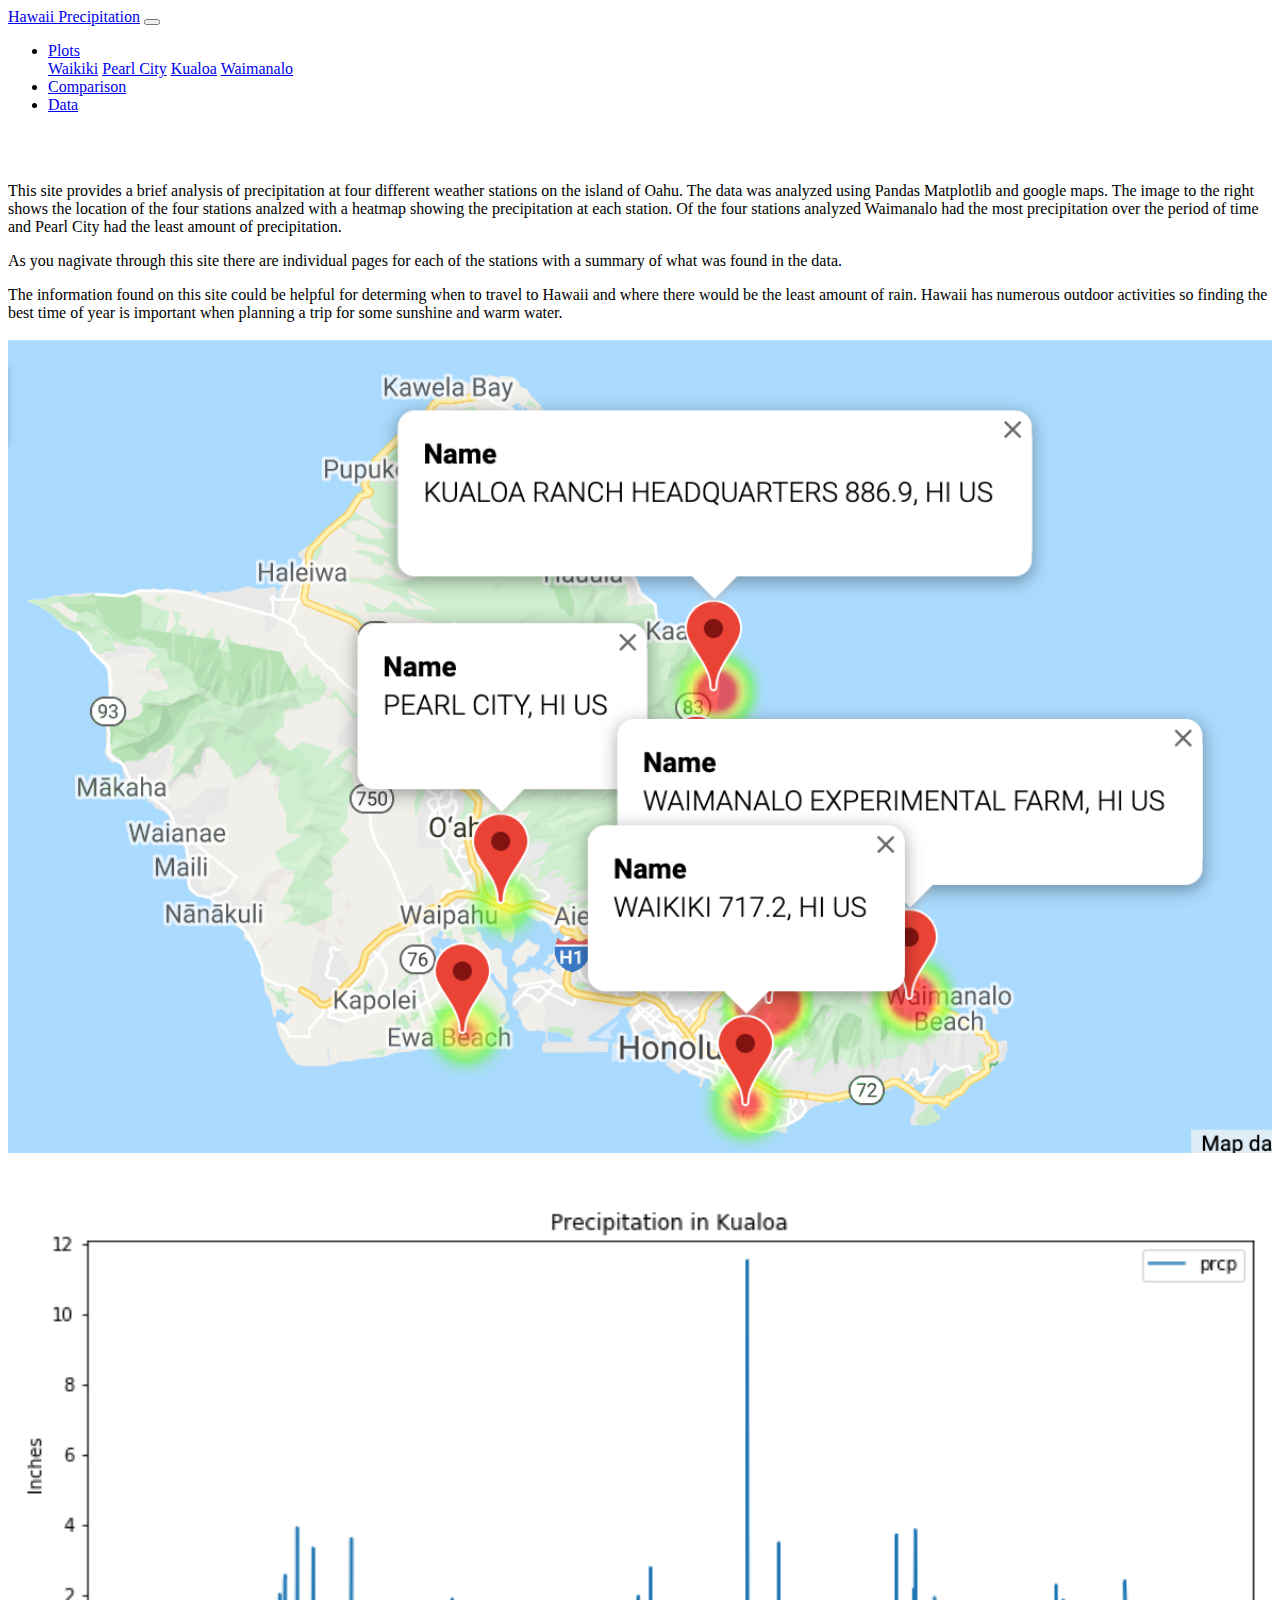
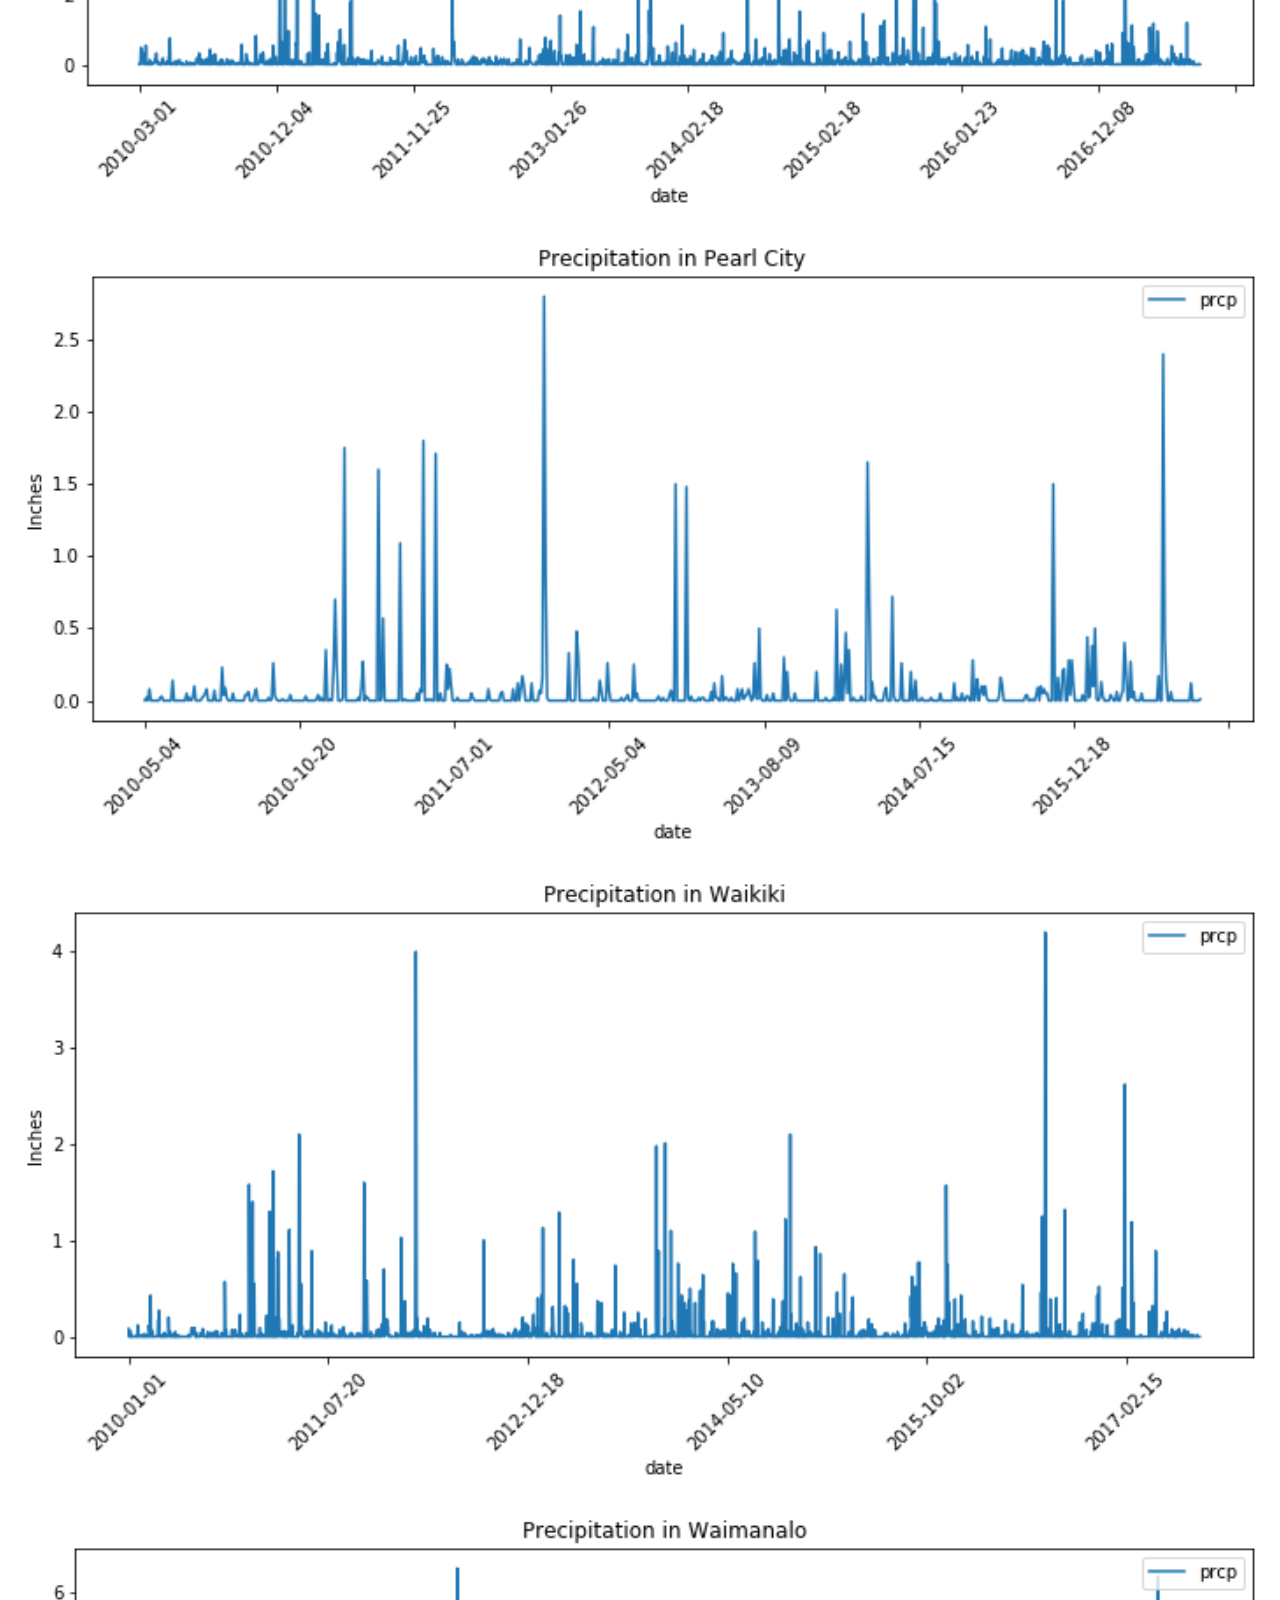
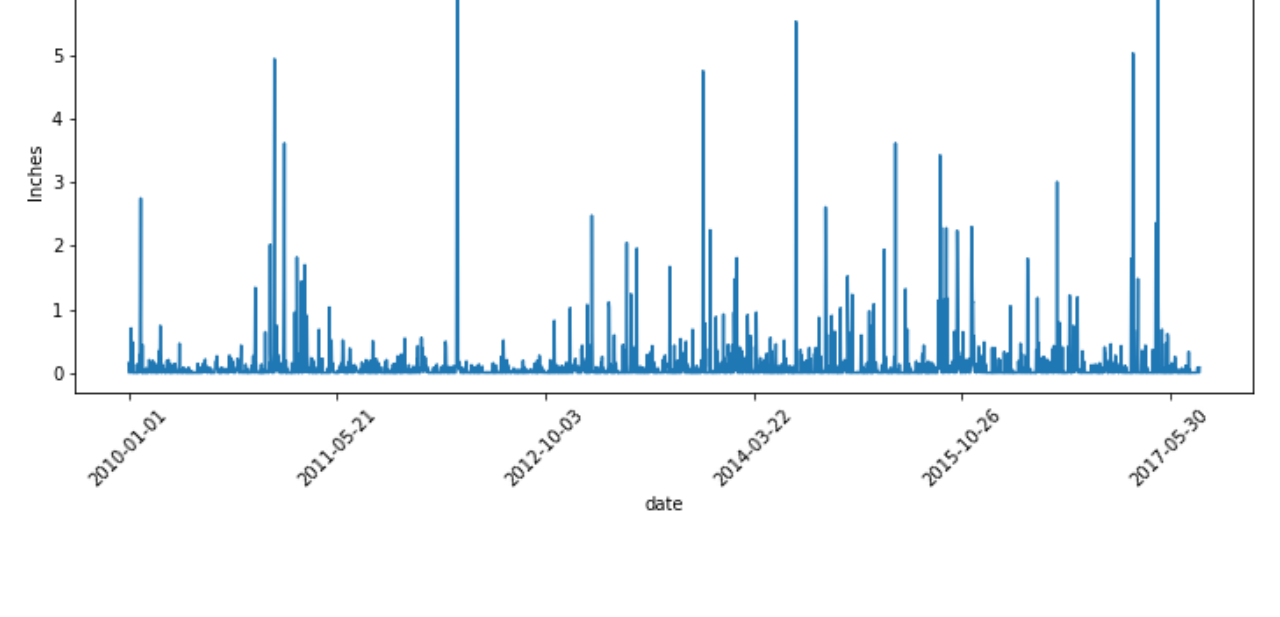
==== index.html @ 2b120fa8 "working dropdown and toggle menu" ====
<!doctype html>
<html lang="en">
  <head>
    <!-- Required meta tags -->
    <meta charset="utf-8">
    <meta name="viewport" content="width=device-width, initial-scale=1">

    <!-- Bootstrap CSS -->
    <link href="https://cdn.jsdelivr.net/npm/bootstrap@5.0.0-beta2/dist/css/bootstrap.min.css" rel="stylesheet" integrity="sha384-BmbxuPwQa2lc/FVzBcNJ7UAyJxM6wuqIj61tLrc4wSX0szH/Ev+nYRRuWlolflfl" crossorigin="anonymous">

    <title>Hawaii Precipitation</title>
  </head>
  <body>

    <!-- Option 1: Bootstrap Bundle with Popper -->
    <script src="https://cdn.jsdelivr.net/npm/bootstrap@5.0.0-beta2/dist/js/bootstrap.bundle.min.js" integrity="sha384-b5kHyXgcpbZJO/tY9Ul7kGkf1S0CWuKcCD38l8YkeH8z8QjE0GmW1gYU5S9FOnJ0" crossorigin="anonymous"></script>

    <nav class="navbar navbar-expand-lg navbar-dark bg-primary">
        <a class="navbar-brand" href="index.html">Hawaii Precipitation</a>
        <button class="navbar-toggler" type="button" data-toggle="collapse" data-target="#navbarColor01" aria-controls="navbarColor01" aria-expanded="false" aria-label="Toggle navigation">
          <span class="navbar-toggler-icon"></span>
        </button>
      
        <div class="collapse navbar-collapse" id="navbarColor01">
          <ul class="navbar-nav mr-auto">
            <li class="nav-item dropdown">
              <a class="nav-link dropdown-toggle" data-toggle="dropdown" href="#" role="button" aria-haspopup="true" aria-expanded="false">Plots</a>
              <div class="dropdown-menu">
                <a class="dropdown-item" href="assets/waikiki.html">Waikiki</a>
                <a class="dropdown-item" href="assets/pearl_city.html">Pearl City</a>
                <a class="dropdown-item" href="assets/kualoa.html">Kualoa</a>
                <a class="dropdown-item" href="assets/waimanalo.html">Waimanalo</a>
              </div>
            </li>
            <li class="nav-item">
                <a class="nav-link" href="assets/comparisons.html">Comparison</a>
              </li>
              <li class="nav-item">
                <a class="nav-link" href="assets/hawaii_data.html">Data</a>
              </li>
          </ul>
          <!-- <form class="form-inline my-2 my-lg-0">
            <input class="form-control mr-sm-2" type="text" placeholder="Search">
            <button class="btn btn-secondary my-2 my-sm-0" type="submit">Search</button>
          </form> -->
        </div>
      </nav>
      <br></br>
      <div class="container-fluid">
        <!-- <div class="row">
          <div class="col-md-12">
            <p>This site provides a brief analysis of precipitation at four different weather stations on the island of Oahu.</p>
          </div>
        </div> -->
       
        <div class="row">
            <div class="col-md-6">
              <p>This site provides a brief analysis of precipitation at four different weather stations on the island of Oahu. The data was analyzed using Pandas Matplotlib and google maps. The image to the right shows the location of the four stations analzed with a heatmap showing the precipitation at each station. Of the four stations analyzed Waimanalo had the most precipitation over the period of time and Pearl City had the least amount of precipitation. </p>
              <p>As you nagivate through this site there are individual pages for each of the stations with a summary of what was found in the data. </p>
              <p>The information found on this site could be helpful for determing when to travel to Hawaii and where there would be the least amount of rain. Hawaii has numerous outdoor activities so finding the best time of year is important when planning a trip for some sunshine and warm water.</p>
            </div>
            <div class="col-md-6"><img src="visualizations/hawaii_locations.png" alt="precipitation heatmap of hawaii with locations" width="100%">
            </div>
        </div>
        <br></br>
        <div class="container-fluid">
          <div class="row">
              <div class="col-md-6">
                <a href="assets/kualoa.html">
                  <img src="visualizations/kualoa.png" alt="Kualoa precipitationgrab" width="100%">
                </a>
              </div>
              <div class="col-md-6">
                <a href="assets/pearl_city.html">
                  <img src="visualizations/pearl_city.png" alt="Pearl City precipitation graph" width="100%">
                </a>
              </div>
          </div>
      </div>
      <div class="container-fluid">
          <div class="row">
              <div class="col-md-6">
                <a href="assets/waikiki.html">
                  <img src="visualizations/waikiki.png" alt="Waikiki precipitation graph" width="100%">
                </a>
              </div>
              <div class="col-md-6">
                <a href="assets/waimanalo.html">
                  <img src="visualizations/waimanalo.png" alt="Waimanalo precipitation graph" width="100%">
                </a>
              </div>
          </div>
      </div>
    </div>
    <br></br>
      <div class="container-fluid">
        <div class="row">
            <div class="col-md-6">
                
            </div>
            <div class="col-md-6">
                
            </div>
        </div>
        <br></br>
        
    </div>

    <script src="https://code.jquery.com/jquery-3.3.1.slim.min.js" integrity="sha384-q8i/X+965DzO0rT7abK41JStQIAqVgRVzpbzo5smXKp4YfRvH+8abtTE1Pi6jizo" crossorigin="anonymous"></script>
    <script src="https://cdnjs.cloudflare.com/ajax/libs/popper.js/1.14.6/umd/popper.min.js" integrity="sha384-wHAiFfRlMFy6i5SRaxvfOCifBUQy1xHdJ/yoi7FRNXMRBu5WHdZYu1hA6ZOblgut" crossorigin="anonymous"></script>
    <script src="https://stackpath.bootstrapcdn.com/bootstrap/4.2.1/js/bootstrap.min.js" integrity="sha384-B0UglyR+jN6CkvvICOB2joaf5I4l3gm9GU6Hc1og6Ls7i6U/mkkaduKaBhlAXv9k" crossorigin="anonymous"></script>   


  </body>
</html>
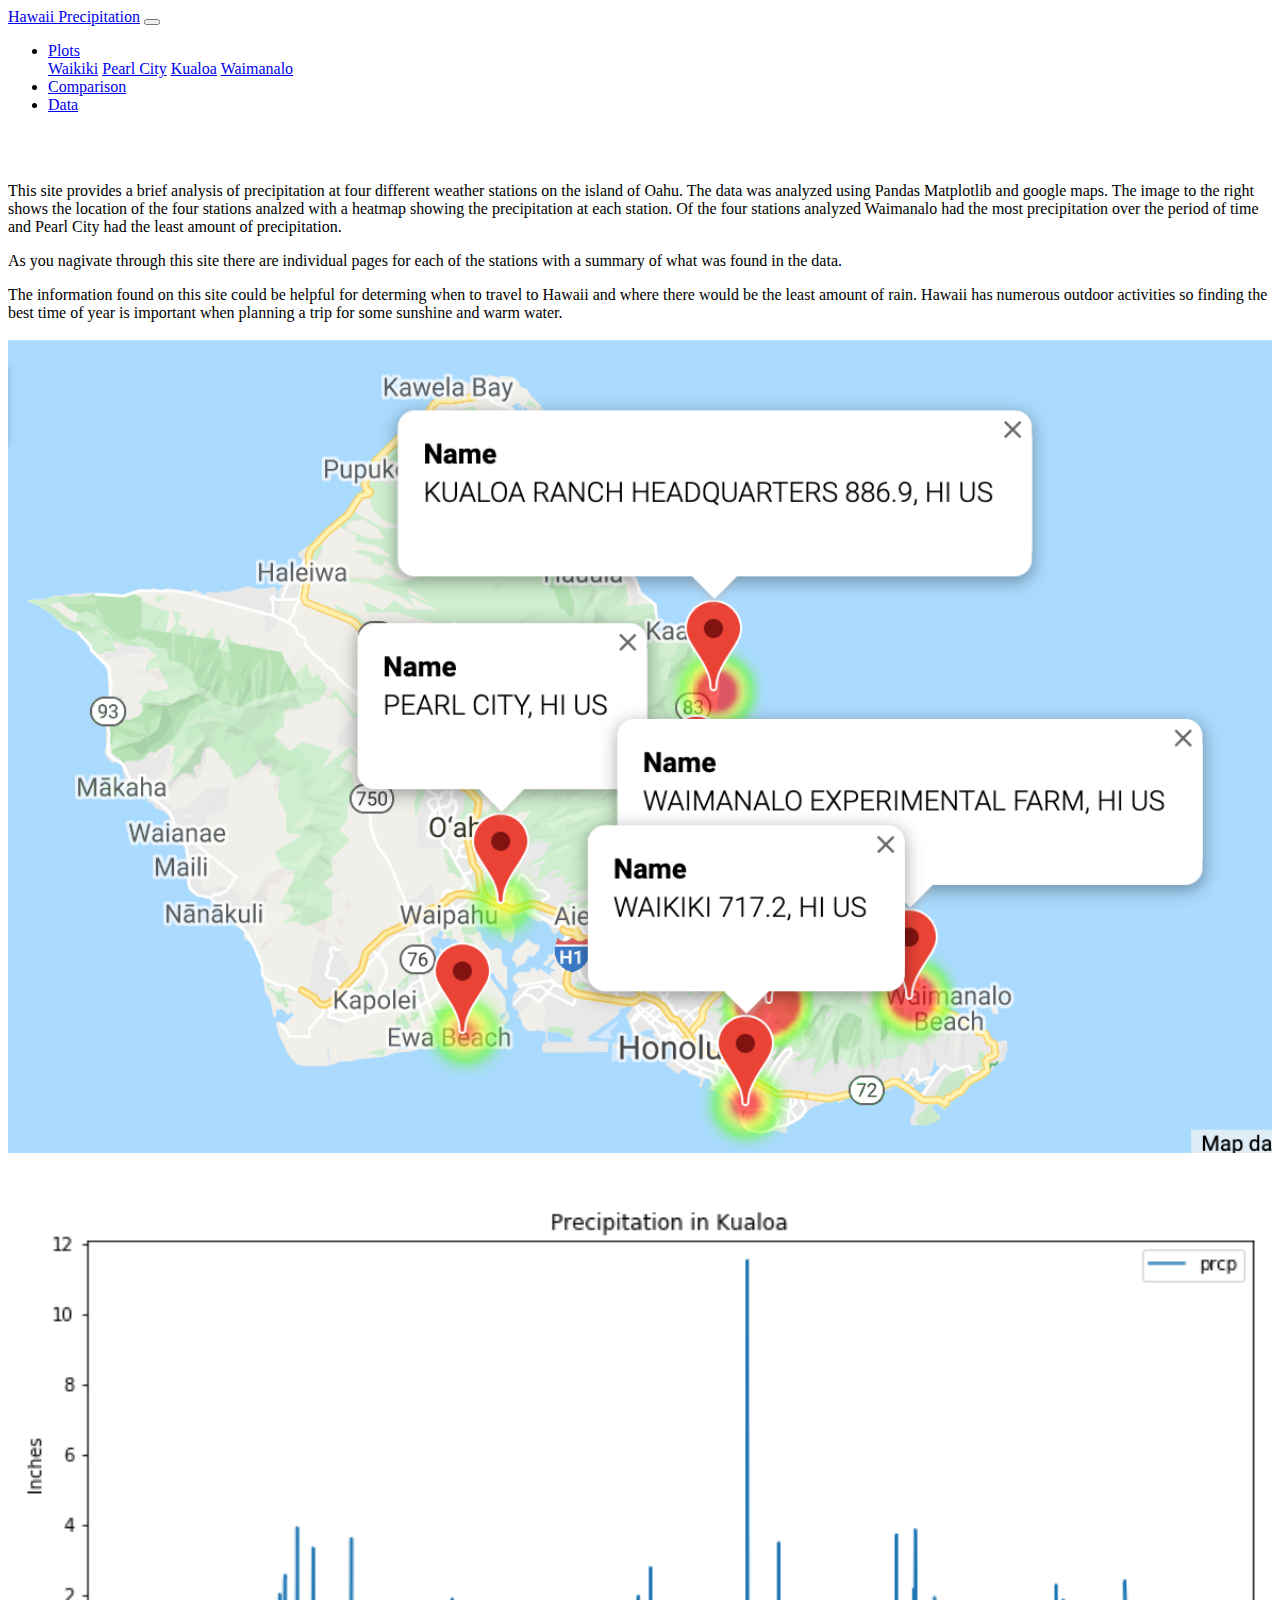
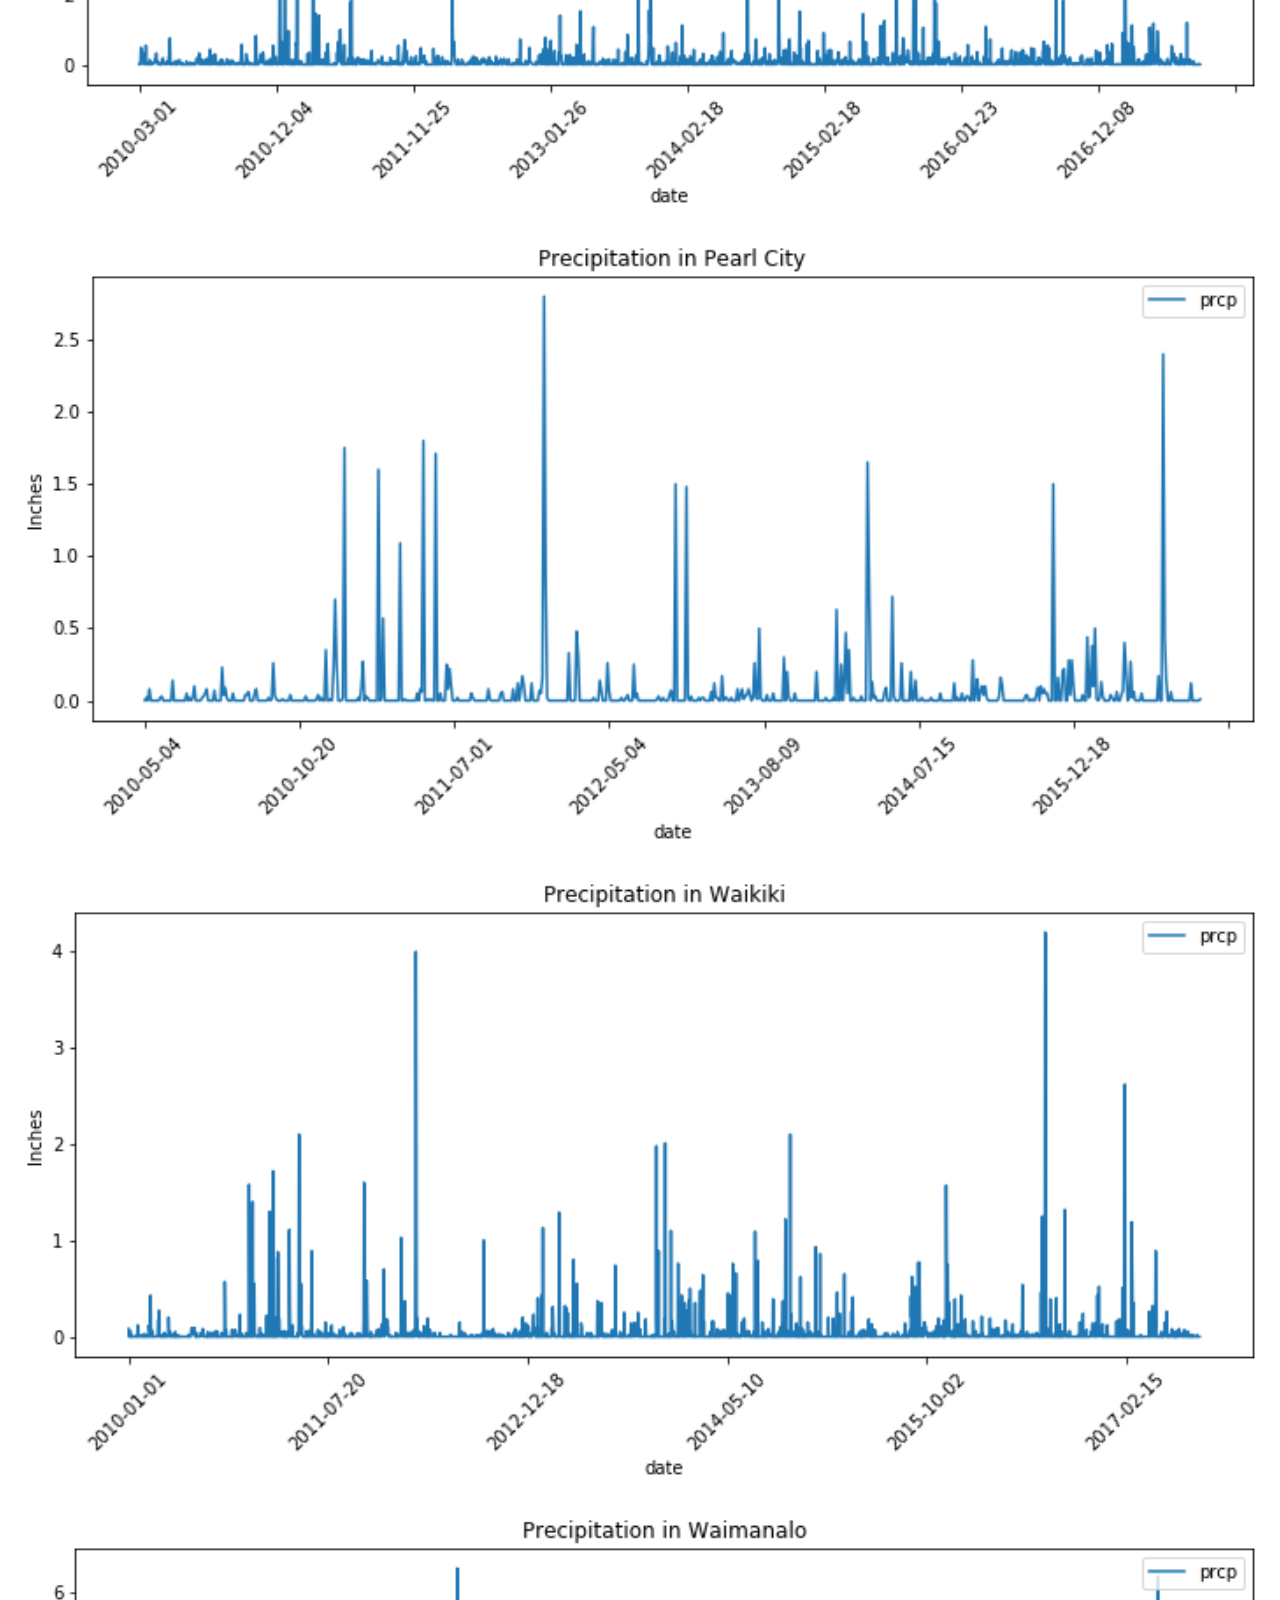
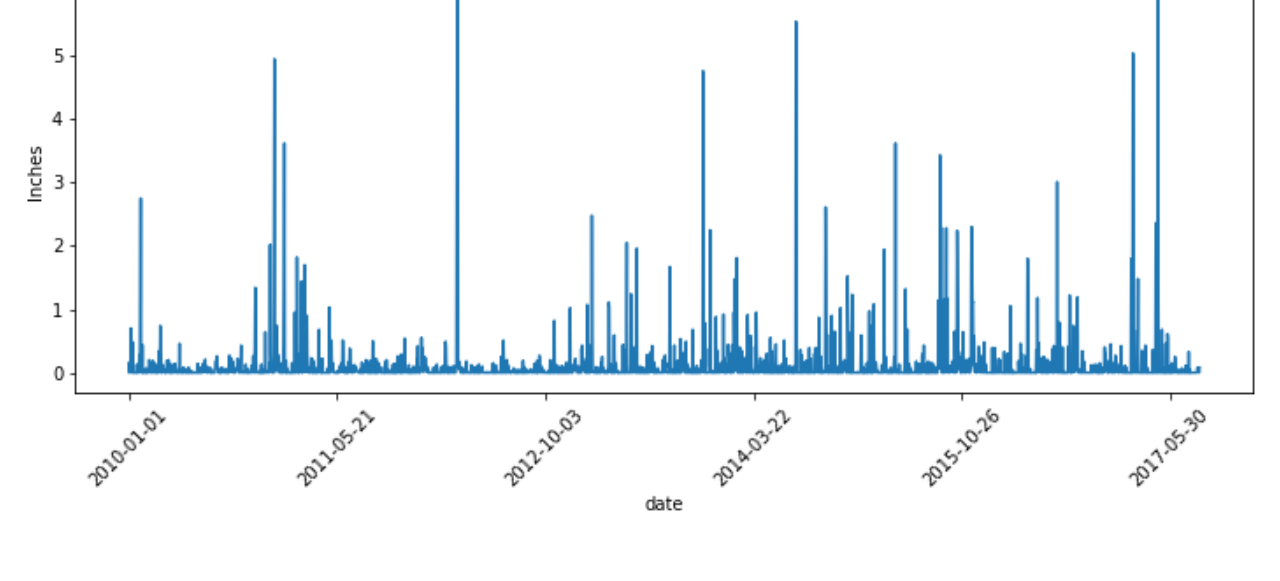
==== commit 4f537fae: "saving work before tutor session" ====
--- a/index.html
+++ b/index.html
@@ -52,7 +52,7 @@
             <p>This site provides a brief analysis of precipitation at four different weather stations on the island of Oahu.</p>
           </div>
         </div> -->
-       
+
         <div class="row">
             <div class="col-md-6">
               <p>This site provides a brief analysis of precipitation at four different weather stations on the island of Oahu. The data was analyzed using Pandas Matplotlib and google maps. The image to the right shows the location of the four stations analzed with a heatmap showing the precipitation at each station. Of the four stations analyzed Waimanalo had the most precipitation over the period of time and Pearl City had the least amount of precipitation. </p>
@@ -93,18 +93,6 @@
       </div>
     </div>
     <br></br>
-      <div class="container-fluid">
-        <div class="row">
-            <div class="col-md-6">
-                
-            </div>
-            <div class="col-md-6">
-                
-            </div>
-        </div>
-        <br></br>
-        
-    </div>
 
     <script src="https://code.jquery.com/jquery-3.3.1.slim.min.js" integrity="sha384-q8i/X+965DzO0rT7abK41JStQIAqVgRVzpbzo5smXKp4YfRvH+8abtTE1Pi6jizo" crossorigin="anonymous"></script>
     <script src="https://cdnjs.cloudflare.com/ajax/libs/popper.js/1.14.6/umd/popper.min.js" integrity="sha384-wHAiFfRlMFy6i5SRaxvfOCifBUQy1xHdJ/yoi7FRNXMRBu5WHdZYu1hA6ZOblgut" crossorigin="anonymous"></script>
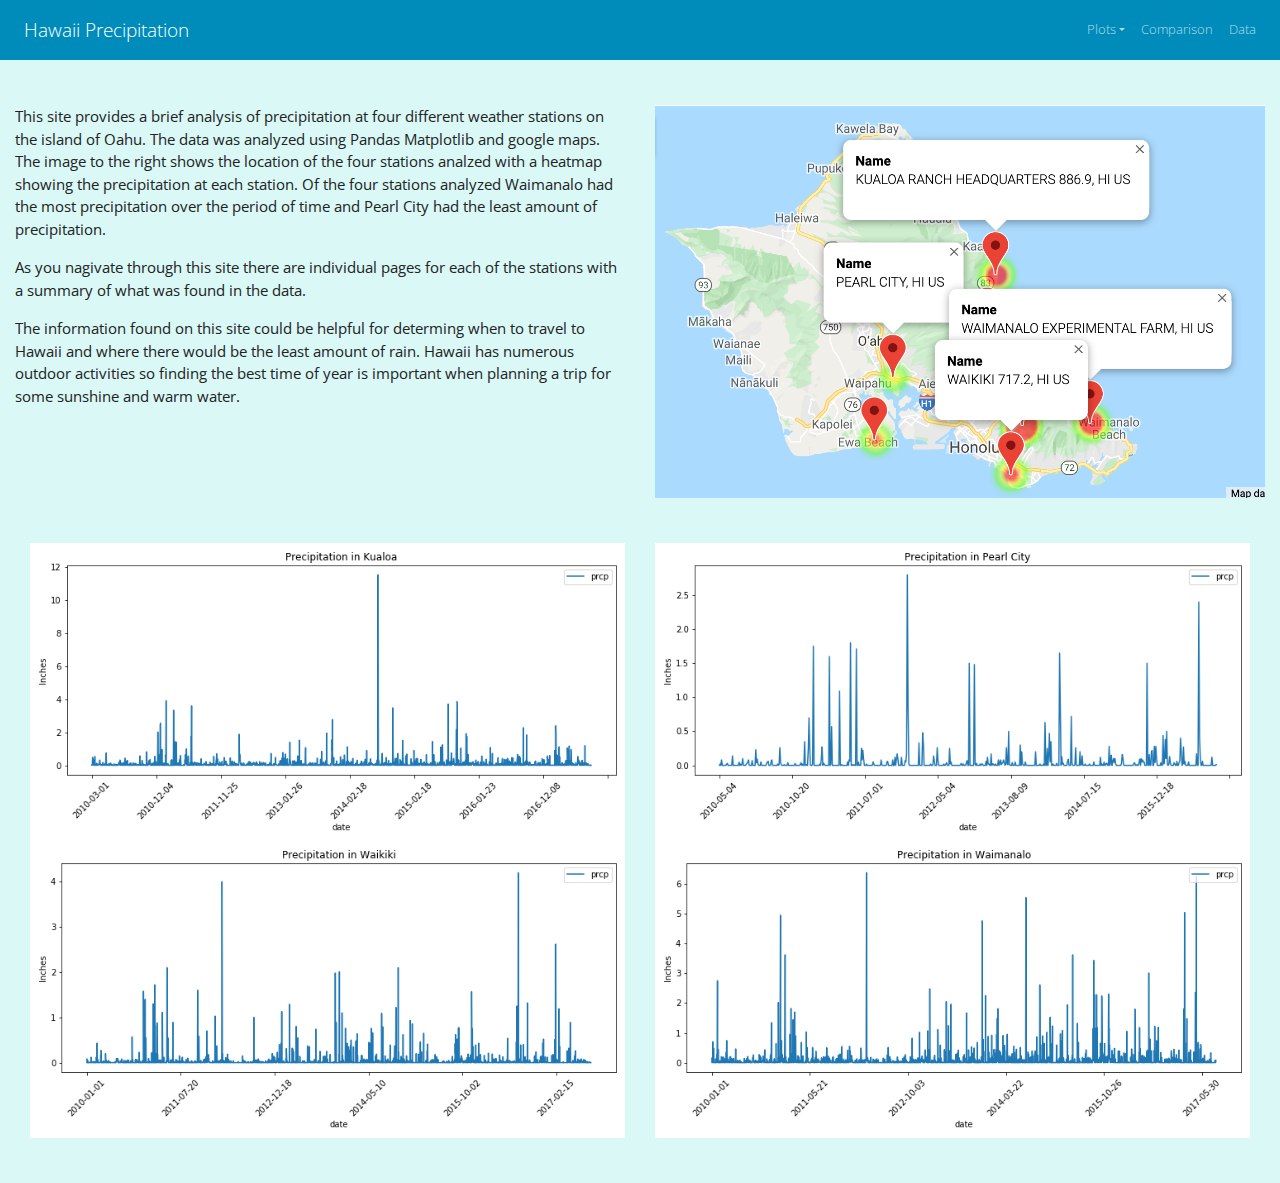
==== commit 6190d6cc: "saving work after tutor session, working bootstrap.css file" ====
--- a/index.html
+++ b/index.html
@@ -6,24 +6,24 @@
     <meta name="viewport" content="width=device-width, initial-scale=1">
 
     <!-- Bootstrap CSS -->
-    <link href="https://cdn.jsdelivr.net/npm/bootstrap@5.0.0-beta2/dist/css/bootstrap.min.css" rel="stylesheet" integrity="sha384-BmbxuPwQa2lc/FVzBcNJ7UAyJxM6wuqIj61tLrc4wSX0szH/Ev+nYRRuWlolflfl" crossorigin="anonymous">
+    <link href="bootstrap.css" rel="stylesheet">
 
     <title>Hawaii Precipitation</title>
   </head>
   <body>
 
     <!-- Option 1: Bootstrap Bundle with Popper -->
-    <script src="https://cdn.jsdelivr.net/npm/bootstrap@5.0.0-beta2/dist/js/bootstrap.bundle.min.js" integrity="sha384-b5kHyXgcpbZJO/tY9Ul7kGkf1S0CWuKcCD38l8YkeH8z8QjE0GmW1gYU5S9FOnJ0" crossorigin="anonymous"></script>
+    <!-- <script src="https://cdn.jsdelivr.net/npm/bootstrap@5.0.0-beta2/dist/js/bootstrap.bundle.min.js" integrity="sha384-b5kHyXgcpbZJO/tY9Ul7kGkf1S0CWuKcCD38l8YkeH8z8QjE0GmW1gYU5S9FOnJ0" crossorigin="anonymous"></script> -->
 
     <nav class="navbar navbar-expand-lg navbar-dark bg-primary">
-        <a class="navbar-brand" href="index.html">Hawaii Precipitation</a>
+        <a class="navbar-brand p-2" href="index.html">Hawaii Precipitation</a>
         <button class="navbar-toggler" type="button" data-toggle="collapse" data-target="#navbarColor01" aria-controls="navbarColor01" aria-expanded="false" aria-label="Toggle navigation">
           <span class="navbar-toggler-icon"></span>
         </button>
       
-        <div class="collapse navbar-collapse" id="navbarColor01">
-          <ul class="navbar-nav mr-auto">
-            <li class="nav-item dropdown">
+        <div class="collapse navbar-collapse float-left" id="navbarColor01">
+          <ul class="navbar-nav ml-auto">
+            <li class="nav-item ml-auto dropdown">
               <a class="nav-link dropdown-toggle" data-toggle="dropdown" href="#" role="button" aria-haspopup="true" aria-expanded="false">Plots</a>
               <div class="dropdown-menu">
                 <a class="dropdown-item" href="assets/waikiki.html">Waikiki</a>
@@ -32,10 +32,10 @@
                 <a class="dropdown-item" href="assets/waimanalo.html">Waimanalo</a>
               </div>
             </li>
-            <li class="nav-item">
+            <li class="nav-item ml-auto">
                 <a class="nav-link" href="assets/comparisons.html">Comparison</a>
               </li>
-              <li class="nav-item">
+              <li class="nav-item ml-auto">
                 <a class="nav-link" href="assets/hawaii_data.html">Data</a>
               </li>
           </ul>
@@ -47,12 +47,6 @@
       </nav>
       <br></br>
       <div class="container-fluid">
-        <!-- <div class="row">
-          <div class="col-md-12">
-            <p>This site provides a brief analysis of precipitation at four different weather stations on the island of Oahu.</p>
-          </div>
-        </div> -->
-
         <div class="row">
             <div class="col-md-6">
               <p>This site provides a brief analysis of precipitation at four different weather stations on the island of Oahu. The data was analyzed using Pandas Matplotlib and google maps. The image to the right shows the location of the four stations analzed with a heatmap showing the precipitation at each station. Of the four stations analyzed Waimanalo had the most precipitation over the period of time and Pearl City had the least amount of precipitation. </p>
@@ -92,12 +86,15 @@
           </div>
       </div>
     </div>
+
     <br></br>
 
-    <script src="https://code.jquery.com/jquery-3.3.1.slim.min.js" integrity="sha384-q8i/X+965DzO0rT7abK41JStQIAqVgRVzpbzo5smXKp4YfRvH+8abtTE1Pi6jizo" crossorigin="anonymous"></script>
+    <!-- <script src="https://code.jquery.com/jquery-3.3.1.slim.min.js" integrity="sha384-q8i/X+965DzO0rT7abK41JStQIAqVgRVzpbzo5smXKp4YfRvH+8abtTE1Pi6jizo" crossorigin="anonymous"></script>
     <script src="https://cdnjs.cloudflare.com/ajax/libs/popper.js/1.14.6/umd/popper.min.js" integrity="sha384-wHAiFfRlMFy6i5SRaxvfOCifBUQy1xHdJ/yoi7FRNXMRBu5WHdZYu1hA6ZOblgut" crossorigin="anonymous"></script>
-    <script src="https://stackpath.bootstrapcdn.com/bootstrap/4.2.1/js/bootstrap.min.js" integrity="sha384-B0UglyR+jN6CkvvICOB2joaf5I4l3gm9GU6Hc1og6Ls7i6U/mkkaduKaBhlAXv9k" crossorigin="anonymous"></script>   
+    <script src="https://stackpath.bootstrapcdn.com/bootstrap/4.2.1/js/bootstrap.min.js" integrity="sha384-B0UglyR+jN6CkvvICOB2joaf5I4l3gm9GU6Hc1og6Ls7i6U/mkkaduKaBhlAXv9k" crossorigin="anonymous"></script>    -->
 
+    <script src="https://code.jquery.com/jquery-3.5.1.slim.min.js" integrity="sha384-DfXdz2htPH0lsSSs5nCTpuj/zy4C+OGpamoFVy38MVBnE+IbbVYUew+OrCXaRkfj" crossorigin="anonymous"></script>
+    <script src="https://cdn.jsdelivr.net/npm/bootstrap@4.6.0/dist/js/bootstrap.bundle.min.js" integrity="sha384-Piv4xVNRyMGpqkS2by6br4gNJ7DXjqk09RmUpJ8jgGtD7zP9yug3goQfGII0yAns" crossorigin="anonymous"></script>
 
   </body>
 </html>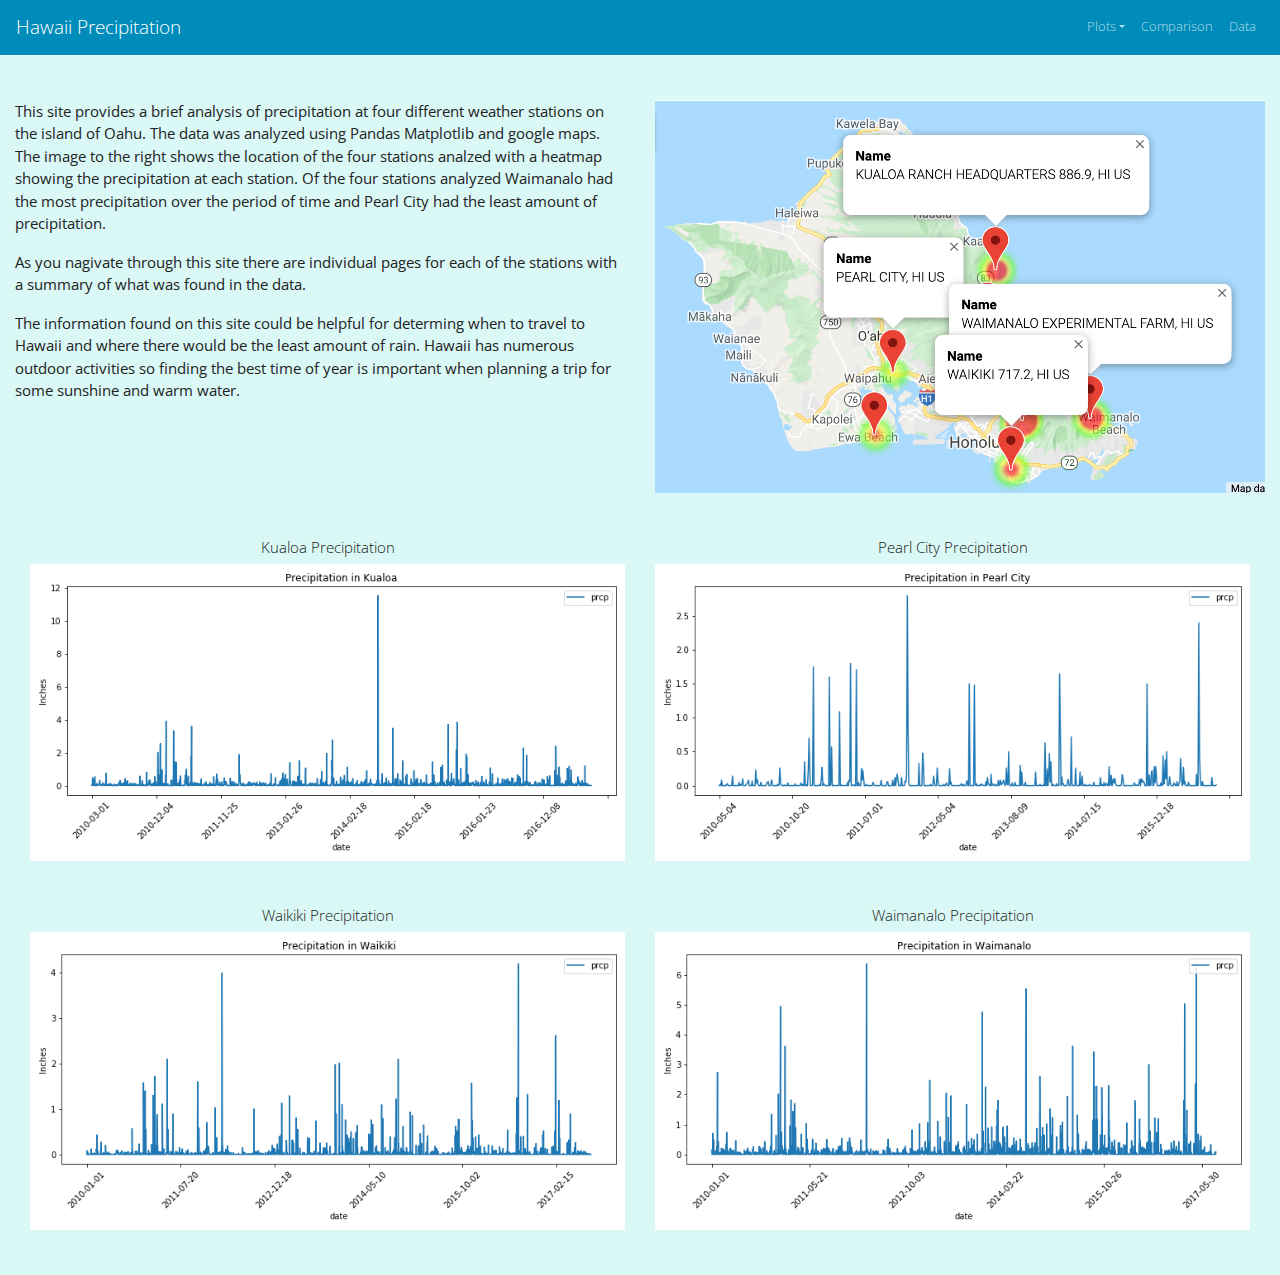
==== commit fa608596: "center aligned headers for visualizations" ====
--- a/index.html
+++ b/index.html
@@ -16,7 +16,7 @@
     <!-- <script src="https://cdn.jsdelivr.net/npm/bootstrap@5.0.0-beta2/dist/js/bootstrap.bundle.min.js" integrity="sha384-b5kHyXgcpbZJO/tY9Ul7kGkf1S0CWuKcCD38l8YkeH8z8QjE0GmW1gYU5S9FOnJ0" crossorigin="anonymous"></script> -->
 
     <nav class="navbar navbar-expand-lg navbar-dark bg-primary">
-        <a class="navbar-brand p-2" href="index.html">Hawaii Precipitation</a>
+        <a class="navbar-brand" href="index.html">Hawaii Precipitation</a>
         <button class="navbar-toggler" type="button" data-toggle="collapse" data-target="#navbarColor01" aria-controls="navbarColor01" aria-expanded="false" aria-label="Toggle navigation">
           <span class="navbar-toggler-icon"></span>
         </button>
@@ -60,25 +60,30 @@
         <div class="container-fluid">
           <div class="row">
               <div class="col-md-6">
+                <h6 style="text-align: center">Kualoa Precipitation</h6>
                 <a href="assets/kualoa.html">
                   <img src="visualizations/kualoa.png" alt="Kualoa precipitationgrab" width="100%">
                 </a>
               </div>
               <div class="col-md-6">
+                <h6 style="text-align: center">Pearl City Precipitation</h6>
                 <a href="assets/pearl_city.html">
                   <img src="visualizations/pearl_city.png" alt="Pearl City precipitation graph" width="100%">
                 </a>
               </div>
           </div>
       </div>
+      <br></br>
       <div class="container-fluid">
           <div class="row">
               <div class="col-md-6">
+                <h6 style="text-align: center">Waikiki Precipitation</h6>
                 <a href="assets/waikiki.html">
                   <img src="visualizations/waikiki.png" alt="Waikiki precipitation graph" width="100%">
                 </a>
               </div>
               <div class="col-md-6">
+                <h6 style="text-align: center">Waimanalo Precipitation</h6>
                 <a href="assets/waimanalo.html">
                   <img src="visualizations/waimanalo.png" alt="Waimanalo precipitation graph" width="100%">
                 </a>
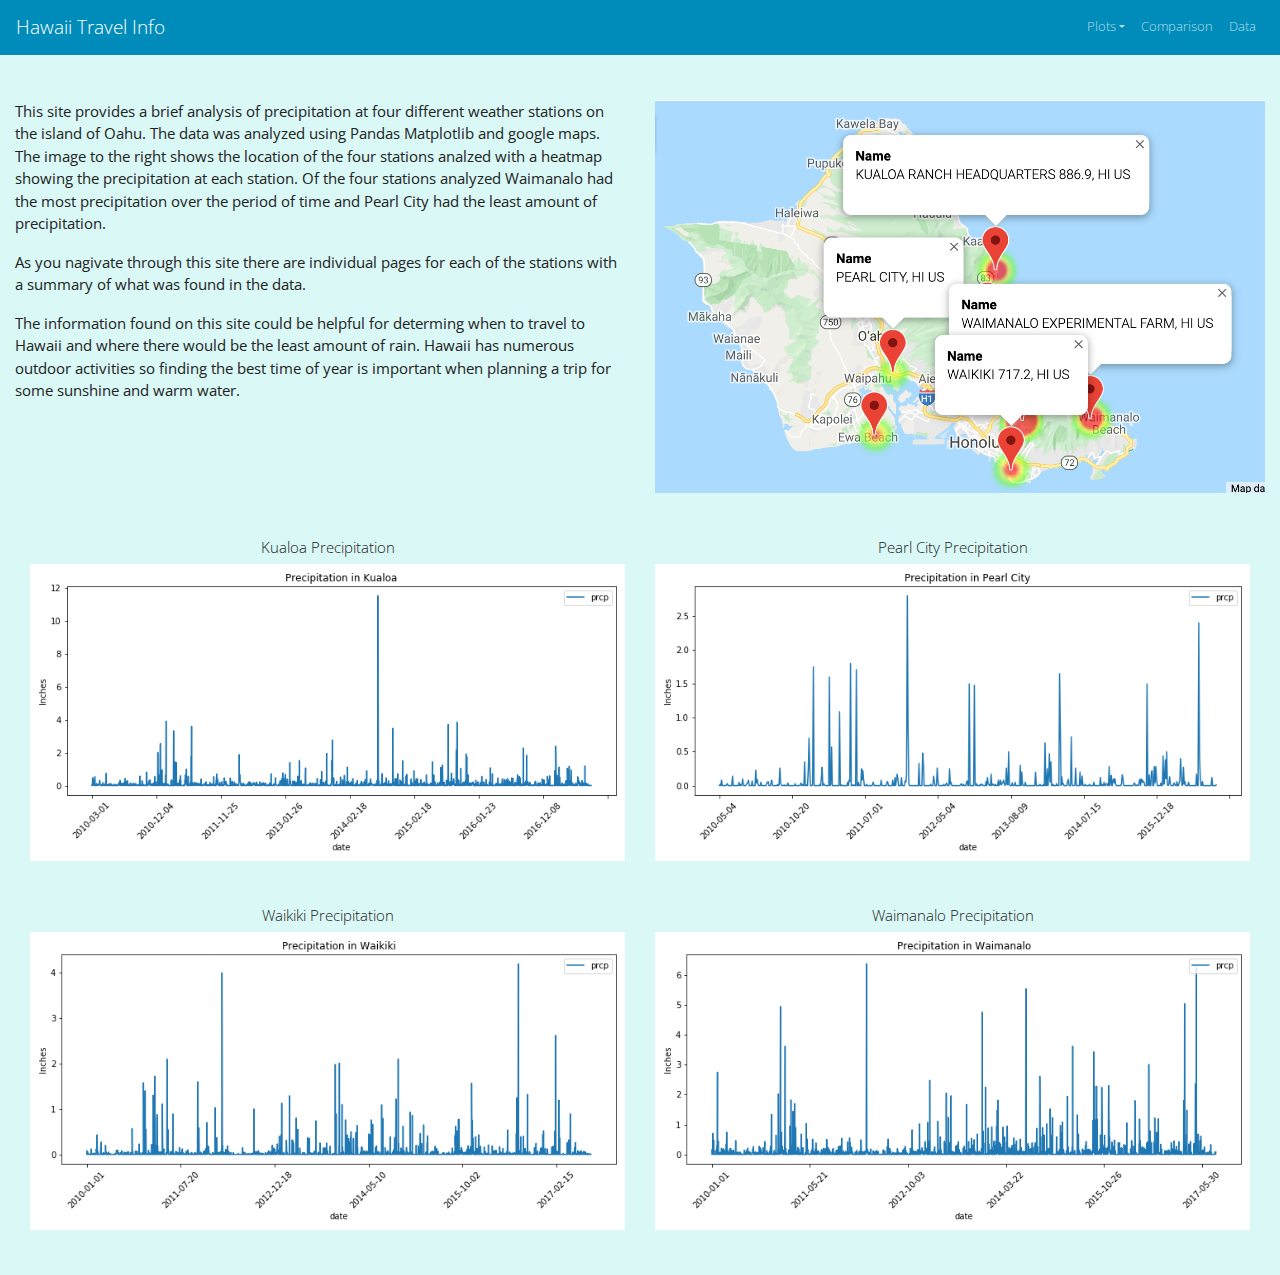
==== commit 17df4f8a: "updating titles" ====
--- a/index.html
+++ b/index.html
@@ -8,15 +8,12 @@
     <!-- Bootstrap CSS -->
     <link href="bootstrap.css" rel="stylesheet">
 
-    <title>Hawaii Precipitation</title>
+    <title>Hawaii Travel Info</title>
   </head>
   <body>
 
-    <!-- Option 1: Bootstrap Bundle with Popper -->
-    <!-- <script src="https://cdn.jsdelivr.net/npm/bootstrap@5.0.0-beta2/dist/js/bootstrap.bundle.min.js" integrity="sha384-b5kHyXgcpbZJO/tY9Ul7kGkf1S0CWuKcCD38l8YkeH8z8QjE0GmW1gYU5S9FOnJ0" crossorigin="anonymous"></script> -->
-
     <nav class="navbar navbar-expand-lg navbar-dark bg-primary">
-        <a class="navbar-brand" href="index.html">Hawaii Precipitation</a>
+        <a class="navbar-brand" href="index.html">Hawaii Travel Info</a>
         <button class="navbar-toggler" type="button" data-toggle="collapse" data-target="#navbarColor01" aria-controls="navbarColor01" aria-expanded="false" aria-label="Toggle navigation">
           <span class="navbar-toggler-icon"></span>
         </button>
@@ -39,10 +36,6 @@
                 <a class="nav-link" href="assets/hawaii_data.html">Data</a>
               </li>
           </ul>
-          <!-- <form class="form-inline my-2 my-lg-0">
-            <input class="form-control mr-sm-2" type="text" placeholder="Search">
-            <button class="btn btn-secondary my-2 my-sm-0" type="submit">Search</button>
-          </form> -->
         </div>
       </nav>
       <br></br>
@@ -94,10 +87,6 @@
 
     <br></br>
 
-    <!-- <script src="https://code.jquery.com/jquery-3.3.1.slim.min.js" integrity="sha384-q8i/X+965DzO0rT7abK41JStQIAqVgRVzpbzo5smXKp4YfRvH+8abtTE1Pi6jizo" crossorigin="anonymous"></script>
-    <script src="https://cdnjs.cloudflare.com/ajax/libs/popper.js/1.14.6/umd/popper.min.js" integrity="sha384-wHAiFfRlMFy6i5SRaxvfOCifBUQy1xHdJ/yoi7FRNXMRBu5WHdZYu1hA6ZOblgut" crossorigin="anonymous"></script>
-    <script src="https://stackpath.bootstrapcdn.com/bootstrap/4.2.1/js/bootstrap.min.js" integrity="sha384-B0UglyR+jN6CkvvICOB2joaf5I4l3gm9GU6Hc1og6Ls7i6U/mkkaduKaBhlAXv9k" crossorigin="anonymous"></script>    -->
-
     <script src="https://code.jquery.com/jquery-3.5.1.slim.min.js" integrity="sha384-DfXdz2htPH0lsSSs5nCTpuj/zy4C+OGpamoFVy38MVBnE+IbbVYUew+OrCXaRkfj" crossorigin="anonymous"></script>
     <script src="https://cdn.jsdelivr.net/npm/bootstrap@4.6.0/dist/js/bootstrap.bundle.min.js" integrity="sha384-Piv4xVNRyMGpqkS2by6br4gNJ7DXjqk09RmUpJ8jgGtD7zP9yug3goQfGII0yAns" crossorigin="anonymous"></script>
 
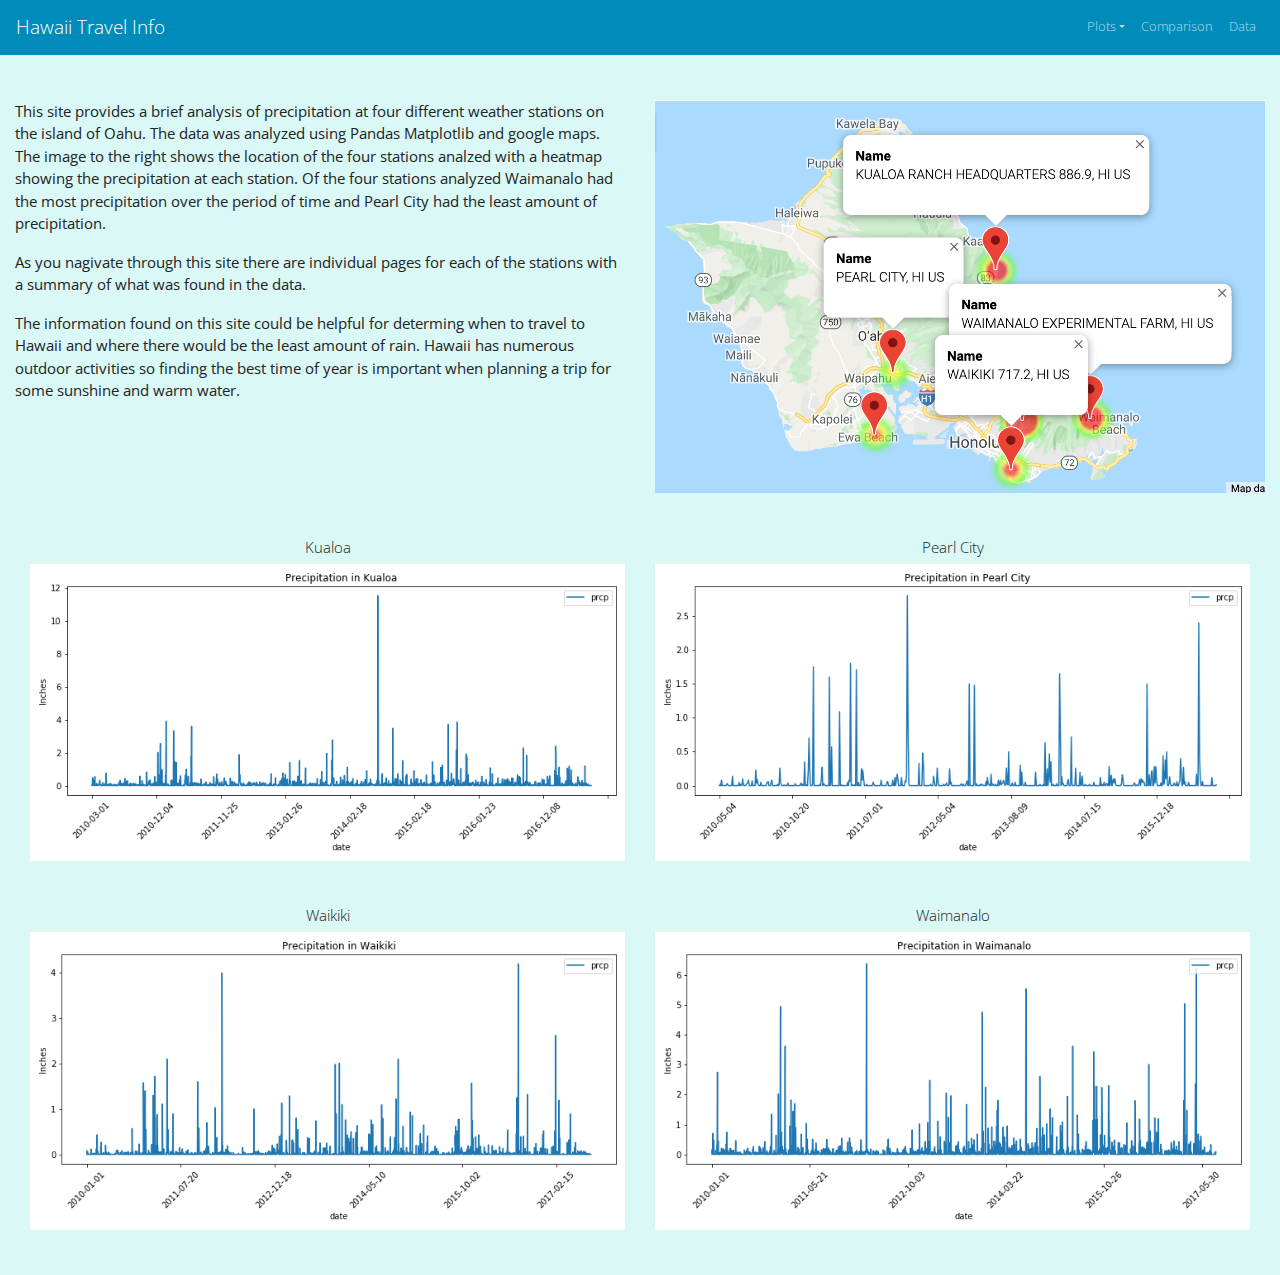
==== commit 29286501: "updating headers on landing page and comparisons page" ====
--- a/index.html
+++ b/index.html
@@ -53,13 +53,13 @@
         <div class="container-fluid">
           <div class="row">
               <div class="col-md-6">
-                <h6 style="text-align: center">Kualoa Precipitation</h6>
+                <h6 style="text-align: center">Kualoa</h6>
                 <a href="assets/kualoa.html">
                   <img src="visualizations/kualoa.png" alt="Kualoa precipitationgrab" width="100%">
                 </a>
               </div>
               <div class="col-md-6">
-                <h6 style="text-align: center">Pearl City Precipitation</h6>
+                <h6 style="text-align: center">Pearl City</h6>
                 <a href="assets/pearl_city.html">
                   <img src="visualizations/pearl_city.png" alt="Pearl City precipitation graph" width="100%">
                 </a>
@@ -70,13 +70,13 @@
       <div class="container-fluid">
           <div class="row">
               <div class="col-md-6">
-                <h6 style="text-align: center">Waikiki Precipitation</h6>
+                <h6 style="text-align: center">Waikiki</h6>
                 <a href="assets/waikiki.html">
                   <img src="visualizations/waikiki.png" alt="Waikiki precipitation graph" width="100%">
                 </a>
               </div>
               <div class="col-md-6">
-                <h6 style="text-align: center">Waimanalo Precipitation</h6>
+                <h6 style="text-align: center">Waimanalo</h6>
                 <a href="assets/waimanalo.html">
                   <img src="visualizations/waimanalo.png" alt="Waimanalo precipitation graph" width="100%">
                 </a>
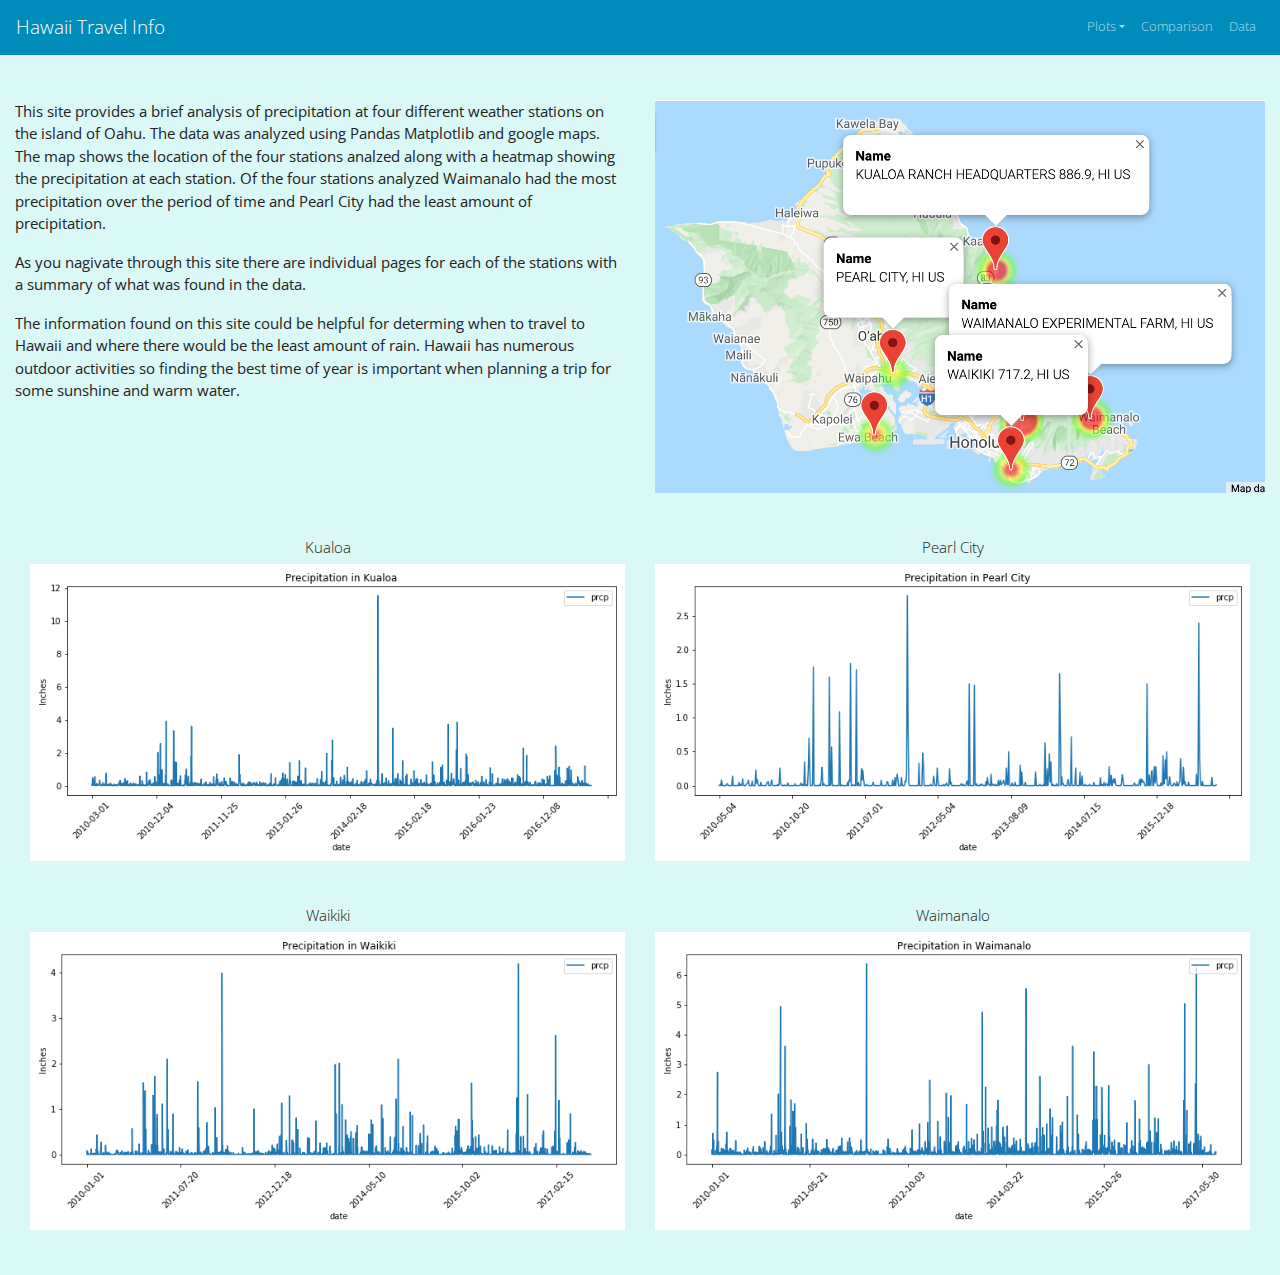
==== commit 1fe5ad94: "updaing main paragraph in index.html and updating readme" ====
--- a/index.html
+++ b/index.html
@@ -42,7 +42,7 @@
       <div class="container-fluid">
         <div class="row">
             <div class="col-md-6">
-              <p>This site provides a brief analysis of precipitation at four different weather stations on the island of Oahu. The data was analyzed using Pandas Matplotlib and google maps. The image to the right shows the location of the four stations analzed with a heatmap showing the precipitation at each station. Of the four stations analyzed Waimanalo had the most precipitation over the period of time and Pearl City had the least amount of precipitation. </p>
+              <p>This site provides a brief analysis of precipitation at four different weather stations on the island of Oahu. The data was analyzed using Pandas Matplotlib and google maps. The map shows the location of the four stations analzed along with a heatmap showing the precipitation at each station. Of the four stations analyzed Waimanalo had the most precipitation over the period of time and Pearl City had the least amount of precipitation. </p>
               <p>As you nagivate through this site there are individual pages for each of the stations with a summary of what was found in the data. </p>
               <p>The information found on this site could be helpful for determing when to travel to Hawaii and where there would be the least amount of rain. Hawaii has numerous outdoor activities so finding the best time of year is important when planning a trip for some sunshine and warm water.</p>
             </div>
